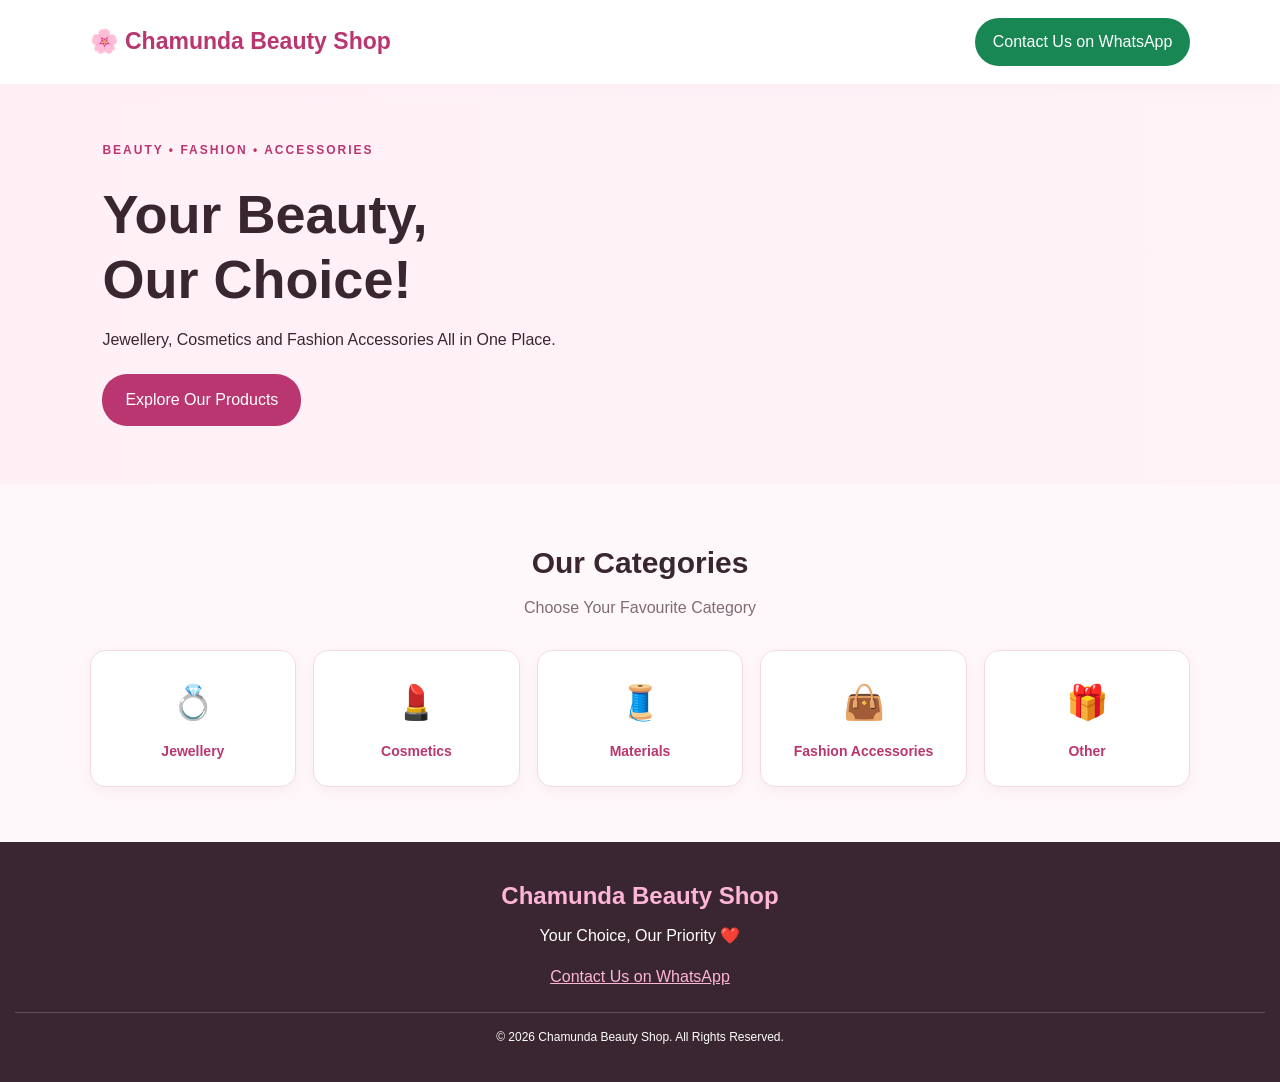
==== index.html @ fcd72ae8 "Add files via upload" ====
<!DOCTYPE html>
<html lang="en">
<head>
    <meta charset="UTF-8">
    <meta name="viewport" content="width=device-width, initial-scale=1.0">
    <title>Chamunda Beauty Shop</title>
    <link rel="stylesheet" href="shop2.css">
</head>
<body>

<header class="header">
    <a href="#" class="logo">🌸 Chamunda Beauty Shop</a>
    <a class="whatsapp" href="https://wa.me/9429567501" target="_blank">
        Contact Us on WhatsApp
    </a>
</header>

<section class="hero">
    <div>
        <p class="small-title">BEAUTY • FASHION • ACCESSORIES</p>
        <h1>Your Beauty,<br>Our Choice!</h1>
        <p>Jewellery, Cosmetics and Fashion Accessories All in One Place.</p>
        <a href="#categories" class="main-btn">Explore Our Products</a>
    </div>
</section>

<section id="categories" class="section">
    <h2>Our Categories</h2>
    <p class="subtitle">Choose Your Favourite Category</p>

    <div class="category-grid">
        <a href="#jewellery" class="category">💍<span>Jewellery</span></a>
        <a href="#cosmetics" class="category">💄<span>Cosmetics</span></a>
        <a href="#materials" class="category">🧵<span>Materials</span></a>
        <a href="#fashion" class="category">👜<span>Fashion Accessories</span></a>
        <a href="#other" class="category">🎁<span>Other</span></a>
    </div>
</section>


<footer>
    <h2>Chamunda Beauty Shop</h2>
    <p>Your Choice, Our Priority ❤️</p>

    <a href="https://wa.me/9429567501" target="_blank">
        Contact Us on WhatsApp
    </a>

    <p class="copyright">© 2026 Chamunda Beauty Shop. All Rights Reserved.</p>
</footer>

</body>
</html>
---- shop2.css ----
* {
    margin: 0;
    padding: 0;
    box-sizing: border-box;
}

html {
    scroll-behavior: smooth;
}

body {
    font-family: Arial, sans-serif;
    background: #fff8fb;
    color: #392631;
    line-height: 1.6;
}

.header {
    display: flex;
    justify-content: space-between;
    align-items: center;
    flex-wrap: wrap;
    gap: 15px;
    padding: 18px 7%;
    background: white;
    box-shadow: 0 3px 15px #8d41651a;
}

.logo {
    color: #b93670;
    font-size: 23px;
    font-weight: bold;
    text-decoration: none;
}

.whatsapp {
    background: #198754;
    color: white;
    text-decoration: none;
    padding: 11px 18px;
    border-radius: 25px;
}

.hero {
    min-height: 400px;
    display: flex;
    align-items: center;
    padding: 55px 8%;
    background:
        linear-gradient(90deg, #fff0f6f5, #fff0f6a0),
        url("https://images.unsplash.com/photo-1611930022073-b7a4ba5fcccd?auto=format&fit=crop&w=1600&q=80")
        center/cover no-repeat;
}

.hero > div {
    max-width: 570px;
}

.small-title {
    color: #b93670;
    font-size: 12px;
    font-weight: bold;
    letter-spacing: 2px;
}

.hero h1 {
    font-size: clamp(35px, 5vw, 54px);
    line-height: 1.2;
    margin: 15px 0;
}

.hero p {
    margin-bottom: 22px;
}

.main-btn {
    display: inline-block;
    background: #b93670;
    color: white;
    text-decoration: none;
    padding: 13px 23px;
    border-radius: 25px;
}

.section {
    padding: 55px 7%;
    text-align: center;
}

.section h2 {
    font-size: 30px;
    margin-bottom: 8px;
}

.subtitle {
    color: #806b76;
    margin-bottom: 30px;
}

.category-grid {
    display: grid;
    grid-template-columns: repeat(5, minmax(0, 1fr));
    gap: 17px;
    margin-top: 30px;
}

.category {
    background: white;
    border: 1px solid #f5d8e5;
    border-radius: 15px;
    padding: 24px 8px;
    color: #b93670;
    font-size: 34px;
    text-decoration: none;
    box-shadow: 0 5px 15px #8d416510;
    transition: 0.3s;
}

.category span {
    display: block;
    font-size: 14px;
    font-weight: bold;
    margin-top: 10px;
}

.category:hover,
.product-card:hover {
    transform: translateY(-5px);
}

.product-section {
    background: #fff0f6;
}

.product-grid {
    display: grid;
    grid-template-columns: repeat(2, minmax(0, 280px));
    justify-content: center;
    gap: 25px;
    margin-top: 25px;
}

.product-card {
    overflow: hidden;
    background: white;
    border-radius: 15px;
    box-shadow: 0 5px 18px #8d41651a;
    text-align: left;
    transition: 0.3s;
}

.product-card img {
    width: 100%;
    height: 230px;
    object-fit: cover;
    display: block;
}

.product-info {
    padding: 18px;
}

.product-info h3 {
    margin-bottom: 6px;
}

.product-info p {
    font-size: 14px;
    color: #806b76;
    margin-bottom: 10px;
}

.product-info strong {
    color: #b93670;
    font-size: 14px;
}

footer {
    background: #392631;
    color: white;
    text-align: center;
    padding: 35px 15px;
}

footer h2 {
    color: #ffb6d2;
    margin-bottom: 8px;
}

footer a {
    display: inline-block;
    margin-top: 15px;
    color: #ffb6d2;
}

.copyright {
    border-top: 1px solid #ffffff30;
    margin-top: 22px;
    padding-top: 15px;
    font-size: 12px;
}

@media (max-width: 750px) {
    .category-grid {
        grid-template-columns: repeat(2, minmax(0, 1fr));
    }

    .category-grid .category:last-child {
        grid-column: 1 / -1;
    }

    .header {
        justify-content: center;
        text-align: center;
    }

    .hero {
        min-height: 350px;
        padding: 35px 6%;
    }
}

@media (max-width: 480px) {
    .product-grid {
        grid-template-columns: minmax(0, 1fr);
    }

    .section {
        padding: 40px 6%;
    }

    .logo {
        font-size: 21px;
    }
}
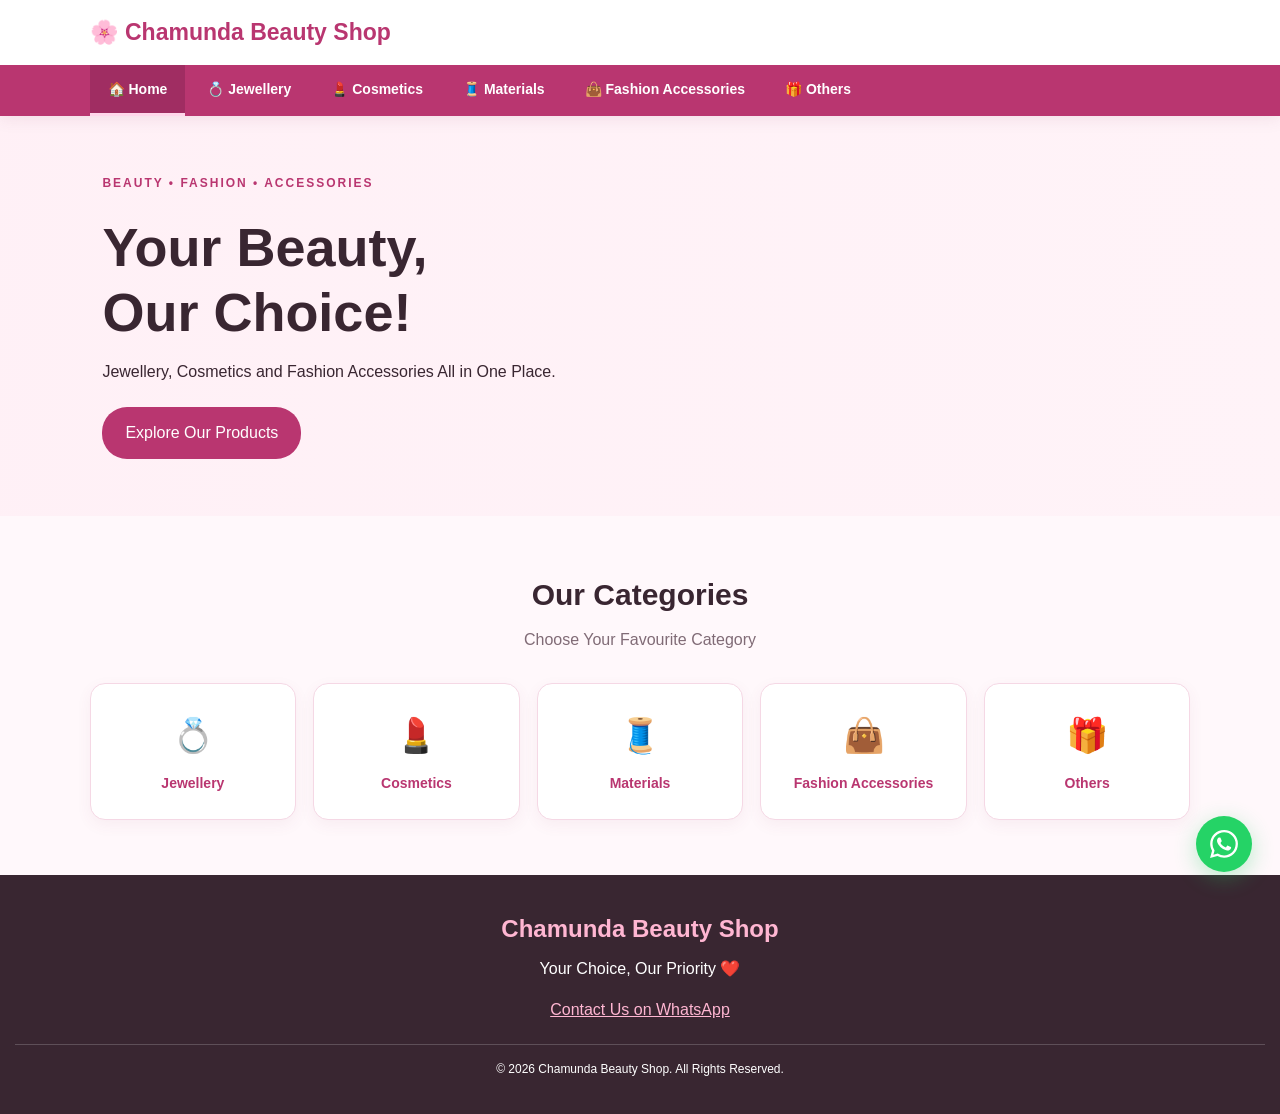
==== commit d35e0a6e: "Add files via upload" ====
--- a/index.html
+++ b/index.html
@@ -10,11 +10,31 @@
 <body>
 
 <header class="header">
-    <a href="#" class="logo">🌸 Chamunda Beauty Shop</a>
-    <a class="whatsapp" href="https://wa.me/9429567501" target="_blank">
-        Contact Us on WhatsApp
-    </a>
+    <div class="header-top">
+        <a href="index.html" class="logo">🌸 Chamunda Beauty Shop</a>
+        <button class="hamburger" id="hamburger" aria-label="Toggle menu" aria-expanded="false">
+            <span></span><span></span><span></span>
+        </button>
+    </div>
+    <nav class="navbar" id="navbar">
+        <a href="index.html" class="active">🏠 Home</a>
+        <a href="jewellery.html">💍 Jewellery</a>
+        <a href="cosmetics.html">💄 Cosmetics</a>
+        <a href="materials.html">🧵 Materials</a>
+        <a href="fashion-accessories.html">👜 Fashion Accessories</a>
+        <a href="others.html">🎁 Others</a>
+    </nav>
 </header>
+
+<!-- Floating WhatsApp Button -->
+<a class="wa-float" href="https://wa.me/9429567501" target="_blank" aria-label="Contact on WhatsApp">
+    <span class="wa-icon">
+        <svg xmlns="http://www.w3.org/2000/svg" width="28" height="28" fill="white" viewBox="0 0 24 24">
+            <path d="M17.472 14.382c-.297-.149-1.758-.867-2.03-.967-.273-.099-.471-.148-.67.15-.197.297-.767.966-.94 1.164-.173.199-.347.223-.644.075-.297-.15-1.255-.463-2.39-1.475-.883-.788-1.48-1.761-1.653-2.059-.173-.297-.018-.458.13-.606.134-.133.298-.347.446-.52.149-.174.198-.298.298-.497.099-.198.05-.371-.025-.52-.075-.149-.669-1.612-.916-2.207-.242-.579-.487-.5-.669-.51-.173-.008-.371-.01-.57-.01-.198 0-.52.074-.792.372-.272.297-1.04 1.016-1.04 2.479 0 1.462 1.065 2.875 1.213 3.074.149.198 2.096 3.2 5.077 4.487.709.306 1.262.489 1.694.625.712.227 1.36.195 1.871.118.571-.085 1.758-.719 2.006-1.413.248-.694.248-1.289.173-1.413-.074-.124-.272-.198-.57-.347m-5.421 7.403h-.004a9.87 9.87 0 01-5.031-1.378l-.361-.214-3.741.982.998-3.648-.235-.374a9.86 9.86 0 01-1.51-5.26c.001-5.45 4.436-9.884 9.888-9.884 2.64 0 5.122 1.03 6.988 2.898a9.825 9.825 0 012.893 6.994c-.003 5.45-4.437 9.884-9.885 9.884m8.413-18.297A11.815 11.815 0 0012.05 0C5.495 0 .16 5.335.157 11.892c0 2.096.547 4.142 1.588 5.945L.057 24l6.305-1.654a11.882 11.882 0 005.683 1.448h.005c6.554 0 11.89-5.335 11.893-11.893a11.821 11.821 0 00-3.48-8.413z"/>
+        </svg>
+    </span>
+    <span class="wa-label">Chat on WhatsApp</span>
+</a>
 
 <section class="hero">
     <div>
@@ -30,11 +50,11 @@
     <p class="subtitle">Choose Your Favourite Category</p>
 
     <div class="category-grid">
-        <a href="#jewellery" class="category">💍<span>Jewellery</span></a>
-        <a href="#cosmetics" class="category">💄<span>Cosmetics</span></a>
-        <a href="#materials" class="category">🧵<span>Materials</span></a>
-        <a href="#fashion" class="category">👜<span>Fashion Accessories</span></a>
-        <a href="#other" class="category">🎁<span>Other</span></a>
+        <a href="jewellery.html" class="category">💍<span>Jewellery</span></a>
+        <a href="cosmetics.html" class="category">💄<span>Cosmetics</span></a>
+        <a href="materials.html" class="category">🧵<span>Materials</span></a>
+        <a href="fashion-accessories.html" class="category">👜<span>Fashion Accessories</span></a>
+        <a href="others.html" class="category">🎁<span>Others</span></a>
     </div>
 </section>
 
@@ -50,5 +70,20 @@
     <p class="copyright">© 2026 Chamunda Beauty Shop. All Rights Reserved.</p>
 </footer>
 
+<script>
+    const btn = document.getElementById('hamburger');
+    const nav = document.getElementById('navbar');
+    btn.addEventListener('click', () => {
+        const isOpen = nav.classList.toggle('open');
+        btn.classList.toggle('open', isOpen);
+        btn.setAttribute('aria-expanded', isOpen);
+    });
+    // Close menu when a link is clicked
+    nav.querySelectorAll('a').forEach(a => a.addEventListener('click', () => {
+        nav.classList.remove('open');
+        btn.classList.remove('open');
+        btn.setAttribute('aria-expanded', false);
+    }));
+</script>
 </body>
 </html>
--- a/shop2.css
+++ b/shop2.css
@@ -17,14 +17,19 @@
 }
 
 .header {
-    display: flex;
-    justify-content: space-between;
-    align-items: center;
-    flex-wrap: wrap;
-    gap: 15px;
-    padding: 18px 7%;
+    position: sticky;
+    top: 0;
+    z-index: 100;
     background: white;
     box-shadow: 0 3px 15px #8d41651a;
+}
+
+/* ── Top bar ── */
+.header-top {
+    display: flex;
+    justify-content: space-between;
+    align-items: center;
+    padding: 14px 7%;
 }
 
 .logo {
@@ -34,12 +39,166 @@
     text-decoration: none;
 }
 
+/* removed old inline whatsapp — now floating */
 .whatsapp {
-    background: #198754;
+    display: none;
+}
+
+/* ── Hamburger button ── */
+.hamburger {
+    display: none;
+    flex-direction: column;
+    justify-content: center;
+    gap: 5px;
+    background: none;
+    border: none;
+    cursor: pointer;
+    padding: 6px;
+    border-radius: 8px;
+    transition: background 0.2s;
+}
+
+.hamburger:hover {
+    background: #fff0f6;
+}
+
+.hamburger span {
+    display: block;
+    width: 26px;
+    height: 3px;
+    background: #b93670;
+    border-radius: 3px;
+    transition: transform 0.35s ease, opacity 0.25s ease;
+    transform-origin: center;
+}
+
+/* Animate to X when open */
+.hamburger.open span:nth-child(1) {
+    transform: translateY(8px) rotate(45deg);
+}
+.hamburger.open span:nth-child(2) {
+    opacity: 0;
+    transform: scaleX(0);
+}
+.hamburger.open span:nth-child(3) {
+    transform: translateY(-8px) rotate(-45deg);
+}
+
+/* ── Nav bar ── */
+.navbar {
+    background: #b93670;
+    padding: 0 7%;
+    display: flex;
+    align-items: center;
+    gap: 4px;
+    overflow-x: auto;
+    scrollbar-width: none;
+}
+.navbar::-webkit-scrollbar { display: none; }
+
+.navbar a {
     color: white;
     text-decoration: none;
-    padding: 11px 18px;
-    border-radius: 25px;
+    font-size: 14px;
+    font-weight: 600;
+    padding: 13px 18px;
+    white-space: nowrap;
+    border-bottom: 3px solid transparent;
+    transition: background 0.2s, border-color 0.2s;
+}
+
+.navbar a:hover,
+.navbar a.active {
+    background: #a02d62;
+    border-bottom-color: #ffd6ea;
+}
+
+/* ── Mobile navbar ── */
+@media (max-width: 700px) {
+    .hamburger {
+        display: flex;
+    }
+
+    .navbar {
+        flex-direction: column;
+        align-items: stretch;
+        padding: 0;
+        gap: 0;
+        /* hidden by default */
+        max-height: 0;
+        overflow: hidden;
+        transition: max-height 0.4s ease;
+    }
+
+    .navbar.open {
+        max-height: 400px;
+    }
+
+    .navbar a {
+        padding: 14px 7%;
+        border-bottom: 1px solid #c9457530;
+        font-size: 15px;
+    }
+
+    .navbar a:last-child {
+        border-bottom: none;
+    }
+
+    .navbar a:hover,
+    .navbar a.active {
+        background: #a02d62;
+        border-bottom-color: #c9457530;
+        border-left: 4px solid #ffd6ea;
+    }
+}
+
+/* ── Floating WhatsApp button ── */
+.wa-float {
+    position: fixed;
+    bottom: 28px;
+    right: 28px;
+    z-index: 999;
+    display: flex;
+    align-items: center;
+    gap: 0;
+    background: #25d366;
+    color: white;
+    text-decoration: none;
+    border-radius: 50px;
+    box-shadow: 0 6px 22px #25d36650;
+    overflow: hidden;
+    transition: box-shadow 0.3s;
+    /* collapsed by default */
+    max-width: 56px;
+    transition: max-width 0.4s ease, box-shadow 0.3s;
+}
+
+.wa-float:hover {
+    max-width: 260px;
+    box-shadow: 0 8px 28px #25d36680;
+}
+
+.wa-float .wa-icon {
+    flex-shrink: 0;
+    width: 56px;
+    height: 56px;
+    display: flex;
+    align-items: center;
+    justify-content: center;
+    font-size: 28px;
+}
+
+.wa-float .wa-label {
+    font-size: 14px;
+    font-weight: 700;
+    white-space: nowrap;
+    padding-right: 18px;
+    opacity: 0;
+    transition: opacity 0.25s 0.15s;
+}
+
+.wa-float:hover .wa-label {
+    opacity: 1;
 }
 
 .hero {
